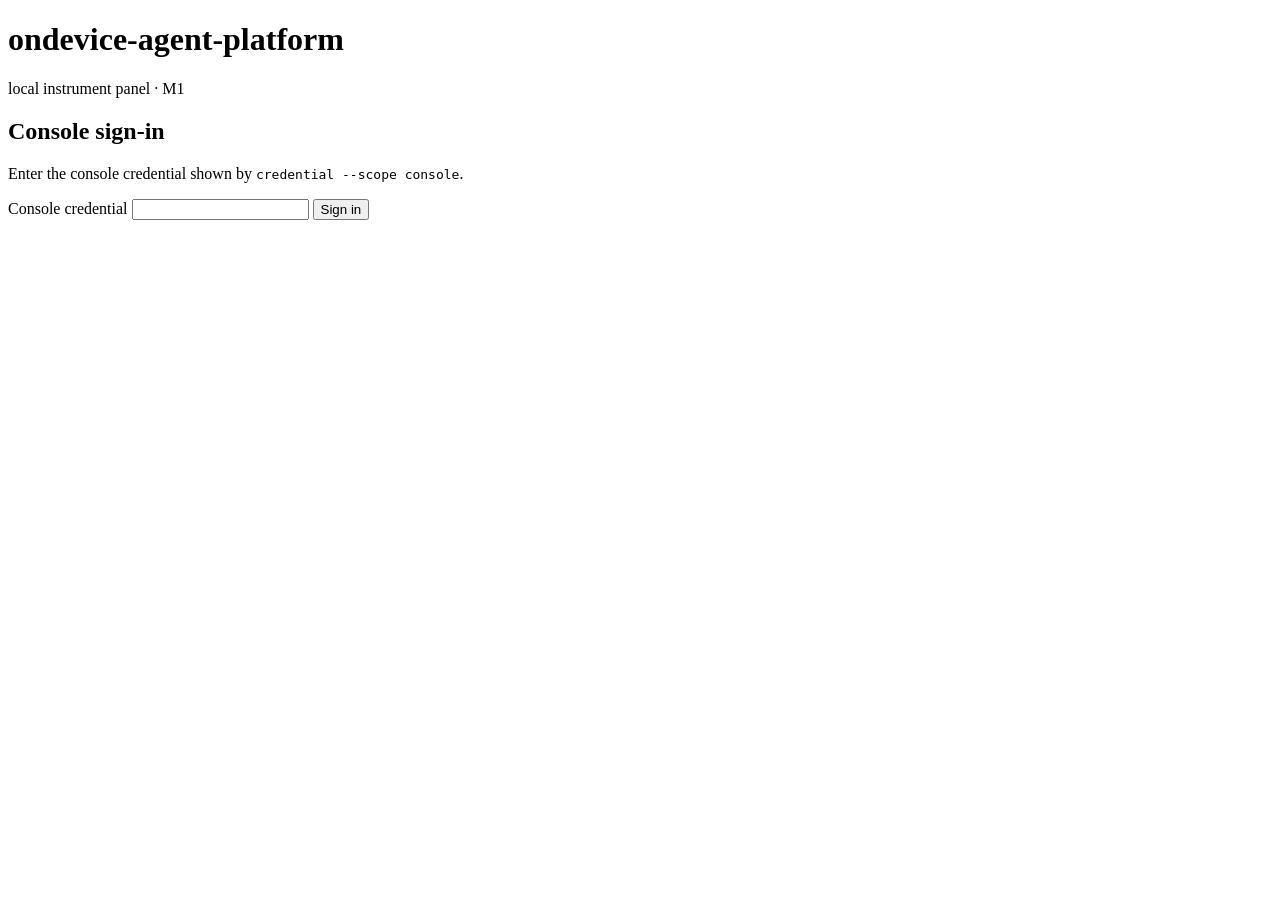
==== Sources/PlatformServing/Console/index.html @ b3264be4 "Implement bounded M1 deterministic serving foundation Approves and lands the first implementation in" ====
<!DOCTYPE html>
<html lang="en">
<head>
<meta charset="utf-8">
<meta name="viewport" content="width=device-width, initial-scale=1">
<title>ondevice-agent-platform</title>
<link rel="stylesheet" href="/styles.css">
</head>
<body>
<main class="panel">
  <header class="masthead">
    <h1>ondevice-agent-platform</h1>
    <p class="tagline">local instrument panel &middot; M1</p>
  </header>

  <section id="login-card" class="card" aria-labelledby="login-heading">
    <h2 id="login-heading">Console sign-in</h2>
    <p class="hint">Enter the console credential shown by
      <code>credential --scope console</code>.</p>
    <form id="login-form">
      <label for="credential">Console credential</label>
      <input id="credential" name="credential" type="password"
             autocomplete="off" required>
      <button type="submit">Sign in</button>
    </form>
    <p id="login-error" class="error" role="alert" hidden></p>
  </section>

  <section id="dashboard" hidden>
    <div class="row">
      <div class="card gauge">
        <h2>Thermal</h2>
        <p id="thermal" class="reading">unknown</p>
      </div>
      <div class="card gauge">
        <h2>Memory pressure</h2>
        <p id="pressure" class="reading">unknown</p>
      </div>
      <div class="card gauge">
        <h2>Low power</h2>
        <p id="lowpower" class="reading">unknown</p>
      </div>
      <div class="card gauge">
        <h2>Apple models</h2>
        <p id="apple" class="reading">unknown</p>
      </div>
    </div>

    <div class="card">
      <h2>Serving</h2>
      <p>Active inference <span id="active" class="mono">0</span>
         &middot; pending <span id="pending" class="mono">0</span>
         &middot; blocked <span id="blocked" class="mono">false</span></p>
      <p id="offline" class="error" role="status" hidden>
        Cannot reach the platform service. Check that the daemon is running.
      </p>
      <p id="denied" class="error" role="status" hidden>
        Provider conditions deny inference; administration remains available.
      </p>
    </div>

    <div class="card">
      <h2>Provider categories</h2>
      <ul class="plain">
        <li>Apple Foundation Models: <span id="cat-apple" class="mono">-</span></li>
        <li>Owned open-weight LLM: <span id="cat-owned" class="mono">-</span></li>
        <li>Typed ML: <span id="cat-ml" class="mono">-</span></li>
      </ul>
      <h3>Registered profiles</h3>
      <ul id="models" class="plain"></ul>
      <h3>Agents</h3>
      <ul id="agents" class="plain"></ul>
    </div>

    <div class="card">
      <h2>Jobs</h2>
      <table>
        <thead>
          <tr><th>id</th><th>kind</th><th>consumer</th><th>state</th><th></th></tr>
        </thead>
        <tbody id="jobs"></tbody>
      </table>
    </div>

    <div class="card">
      <button id="logout" type="button">Sign out</button>
    </div>
  </section>
</main>
<script src="/app.js"></script>
</body>
</html>
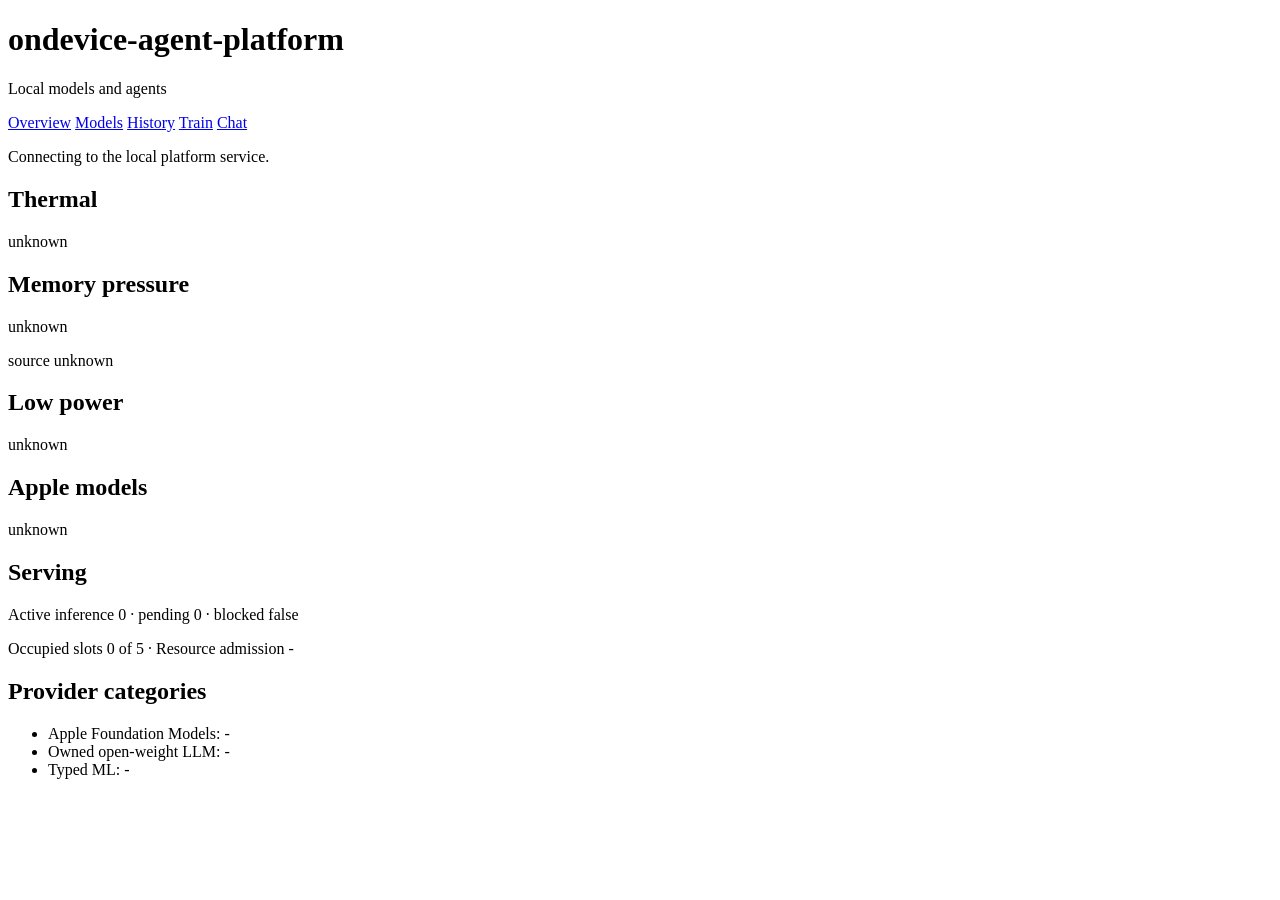
==== commit ae889bd5: "Trusted-local serving: token-free authority, console, Qwen-backed Operator User-directed scope corre" ====
--- a/Sources/PlatformServing/Console/index.html
+++ b/Sources/PlatformServing/Console/index.html
@@ -10,23 +10,25 @@
 <main class="panel">
   <header class="masthead">
     <h1>ondevice-agent-platform</h1>
-    <p class="tagline">local instrument panel &middot; M1</p>
+    <p class="tagline">Local models and agents</p>
   </header>
 
-  <section id="login-card" class="card" aria-labelledby="login-heading">
-    <h2 id="login-heading">Console sign-in</h2>
-    <p class="hint">Enter the console credential shown by
-      <code>credential --scope console</code>.</p>
-    <form id="login-form">
-      <label for="credential">Console credential</label>
-      <input id="credential" name="credential" type="password"
-             autocomplete="off" required>
-      <button type="submit">Sign in</button>
-    </form>
-    <p id="login-error" class="error" role="alert" hidden></p>
-  </section>
+  <nav class="viewnav" aria-label="Console views">
+    <a href="#overview" id="nav-overview" class="navbtn" aria-current="page">Overview</a>
+    <a href="#models" id="nav-models" class="navbtn">Models</a>
+    <a href="#history" id="nav-history" class="navbtn">History</a>
+    <a href="#train" id="nav-train" class="navbtn">Train</a>
+    <a href="#chat" id="nav-chat" class="navbtn">Chat</a>
+  </nav>
 
-  <section id="dashboard" hidden>
+  <p id="connstate" class="hint" role="status">
+    Connecting to the local platform service.
+  </p>
+  <p id="offline" class="error" role="status" hidden>
+    Cannot reach the platform service. Check that the daemon is running.
+  </p>
+
+  <section id="view-overview" class="view" aria-label="Overview">
     <div class="row">
       <div class="card gauge">
         <h2>Thermal</h2>
@@ -35,6 +37,7 @@
       <div class="card gauge">
         <h2>Memory pressure</h2>
         <p id="pressure" class="reading">unknown</p>
+        <p id="pressure-source" class="hint">source unknown</p>
       </div>
       <div class="card gauge">
         <h2>Low power</h2>
@@ -51,11 +54,12 @@
       <p>Active inference <span id="active" class="mono">0</span>
          &middot; pending <span id="pending" class="mono">0</span>
          &middot; blocked <span id="blocked" class="mono">false</span></p>
-      <p id="offline" class="error" role="status" hidden>
-        Cannot reach the platform service. Check that the daemon is running.
-      </p>
+      <p>Occupied slots <span id="slots" class="mono">0</span> of
+         <span id="slots-total" class="mono">5</span>
+         &middot; Resource admission <span id="admission" class="mono">-</span></p>
       <p id="denied" class="error" role="status" hidden>
-        Provider conditions deny inference; administration remains available.
+        Resource conditions currently defer or deny inference;
+        administration remains available.
       </p>
     </div>
 
@@ -66,24 +70,70 @@
         <li>Owned open-weight LLM: <span id="cat-owned" class="mono">-</span></li>
         <li>Typed ML: <span id="cat-ml" class="mono">-</span></li>
       </ul>
-      <h3>Registered profiles</h3>
-      <ul id="models" class="plain"></ul>
+    </div>
+  </section>
+
+  <section id="view-models" class="view" aria-label="Models" hidden>
+    <div class="card">
+      <h2>Model profiles</h2>
+      <ul id="model-list" class="plain"></ul>
       <h3>Agents</h3>
       <ul id="agents" class="plain"></ul>
+      <p class="hint">Model artifacts are governed through the CLI, not this
+        console. Declare and fetch with
+        <code>ondevice-agent-platform model pull</code>, inspect with
+        <code>model list</code>, remove with
+        <code>model remove --alias ALIAS</code>. Nothing is downloaded at
+        inference time.</p>
     </div>
+  </section>
 
+  <section id="view-history" class="view" aria-label="Job history" hidden>
     <div class="card">
       <h2>Jobs</h2>
-      <table>
-        <thead>
-          <tr><th>id</th><th>kind</th><th>consumer</th><th>state</th><th></th></tr>
-        </thead>
-        <tbody id="jobs"></tbody>
-      </table>
+      <div class="tablewrap">
+        <table>
+          <thead>
+            <tr><th>id</th><th>kind</th><th>consumer</th><th>state</th>
+                <th>parent</th><th>updated</th><th></th></tr>
+          </thead>
+          <tbody id="jobs"></tbody>
+        </table>
+      </div>
     </div>
+  </section>
 
+  <section id="view-train" class="view" aria-label="Training" hidden>
     <div class="card">
-      <button id="logout" type="button">Sign out</button>
+      <h2>Training</h2>
+      <p class="hint">Training is deferred and not available in this build.
+        Governed model artifacts arrive through
+        <code>ondevice-agent-platform model pull</code>.</p>
+    </div>
+  </section>
+
+  <section id="view-chat" class="view" aria-label="Operator chat" hidden>
+    <div class="card">
+      <h2>Operator</h2>
+      <p class="hint" id="chat-meta">One bounded call per question; fresh
+        snapshot; no conversation memory or applied actions.</p>
+      <p class="hint">Bound model <span id="chat-model" class="mono">-</span>
+         &middot; harness <span id="chat-harness" class="mono">-</span></p>
+      <p id="chat-unavailable" class="error" role="status" hidden>
+        The Operator is not enabled. Start the daemon with
+        <code>--enable-operator</code> to use this view.
+      </p>
+      <div id="chat-log" class="chatlog" aria-live="polite"></div>
+      <form id="chat-form">
+        <label class="hint" for="chat-input">Question for the runtime Operator</label>
+        <textarea id="chat-input" rows="3" maxlength="16384"
+                  placeholder="Explain runtime status."></textarea>
+        <div class="chat-actions">
+          <button type="submit" id="chat-send">Send</button>
+          <button type="button" id="chat-stop" hidden>Stop</button>
+        </div>
+      </form>
+      <p id="chat-status" class="hint" role="status"></p>
     </div>
   </section>
 </main>
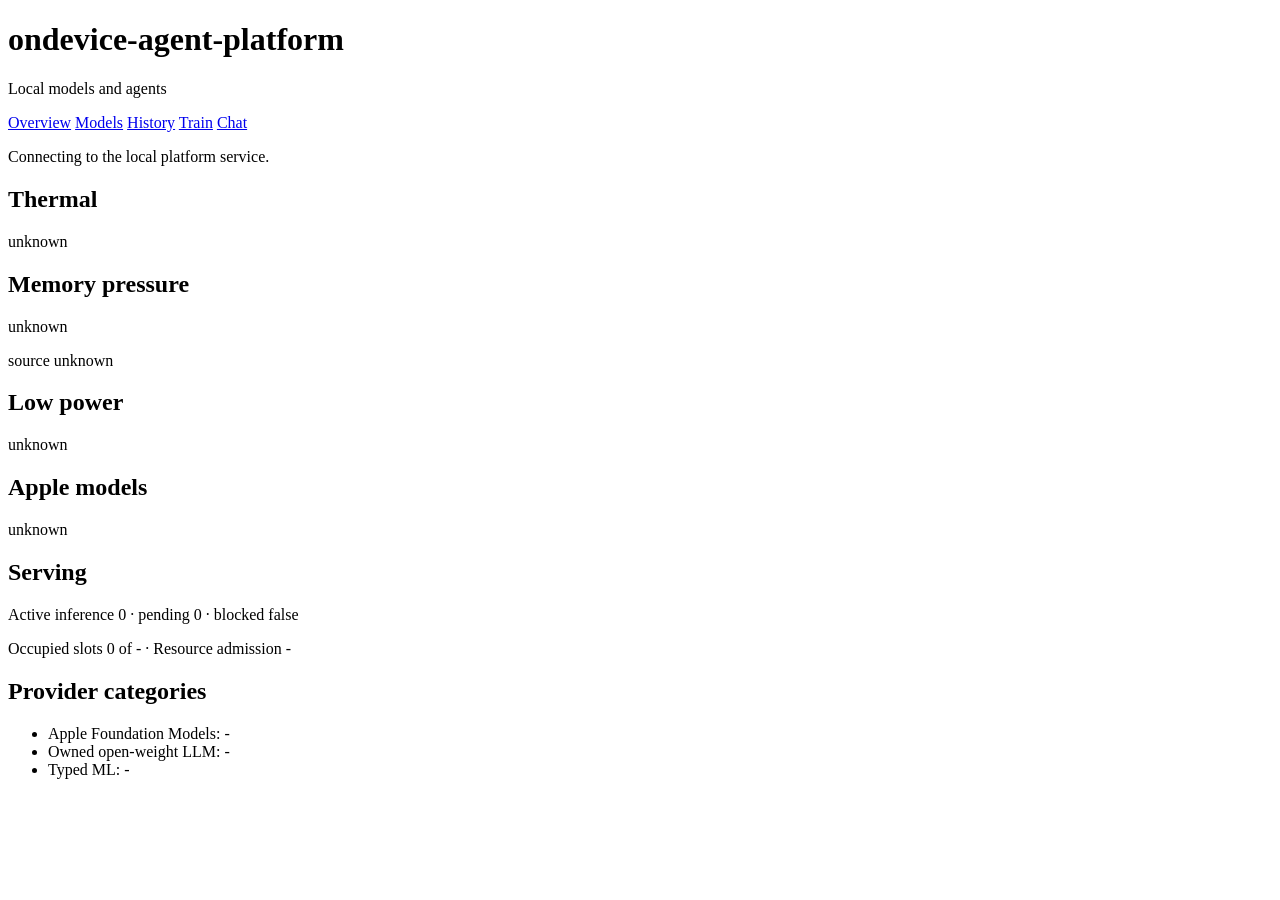
==== commit e232ee20: "Console: self-healing event stream, reported capacity, image budget - SSE reconnect now backs off ex" ====
--- a/Sources/PlatformServing/Console/index.html
+++ b/Sources/PlatformServing/Console/index.html
@@ -55,7 +55,7 @@
          &middot; pending <span id="pending" class="mono">0</span>
          &middot; blocked <span id="blocked" class="mono">false</span></p>
       <p>Occupied slots <span id="slots" class="mono">0</span> of
-         <span id="slots-total" class="mono">5</span>
+         <span id="slots-total" class="mono">-</span>
          &middot; Resource admission <span id="admission" class="mono">-</span></p>
       <p id="denied" class="error" role="status" hidden>
         Resource conditions currently defer or deny inference;
